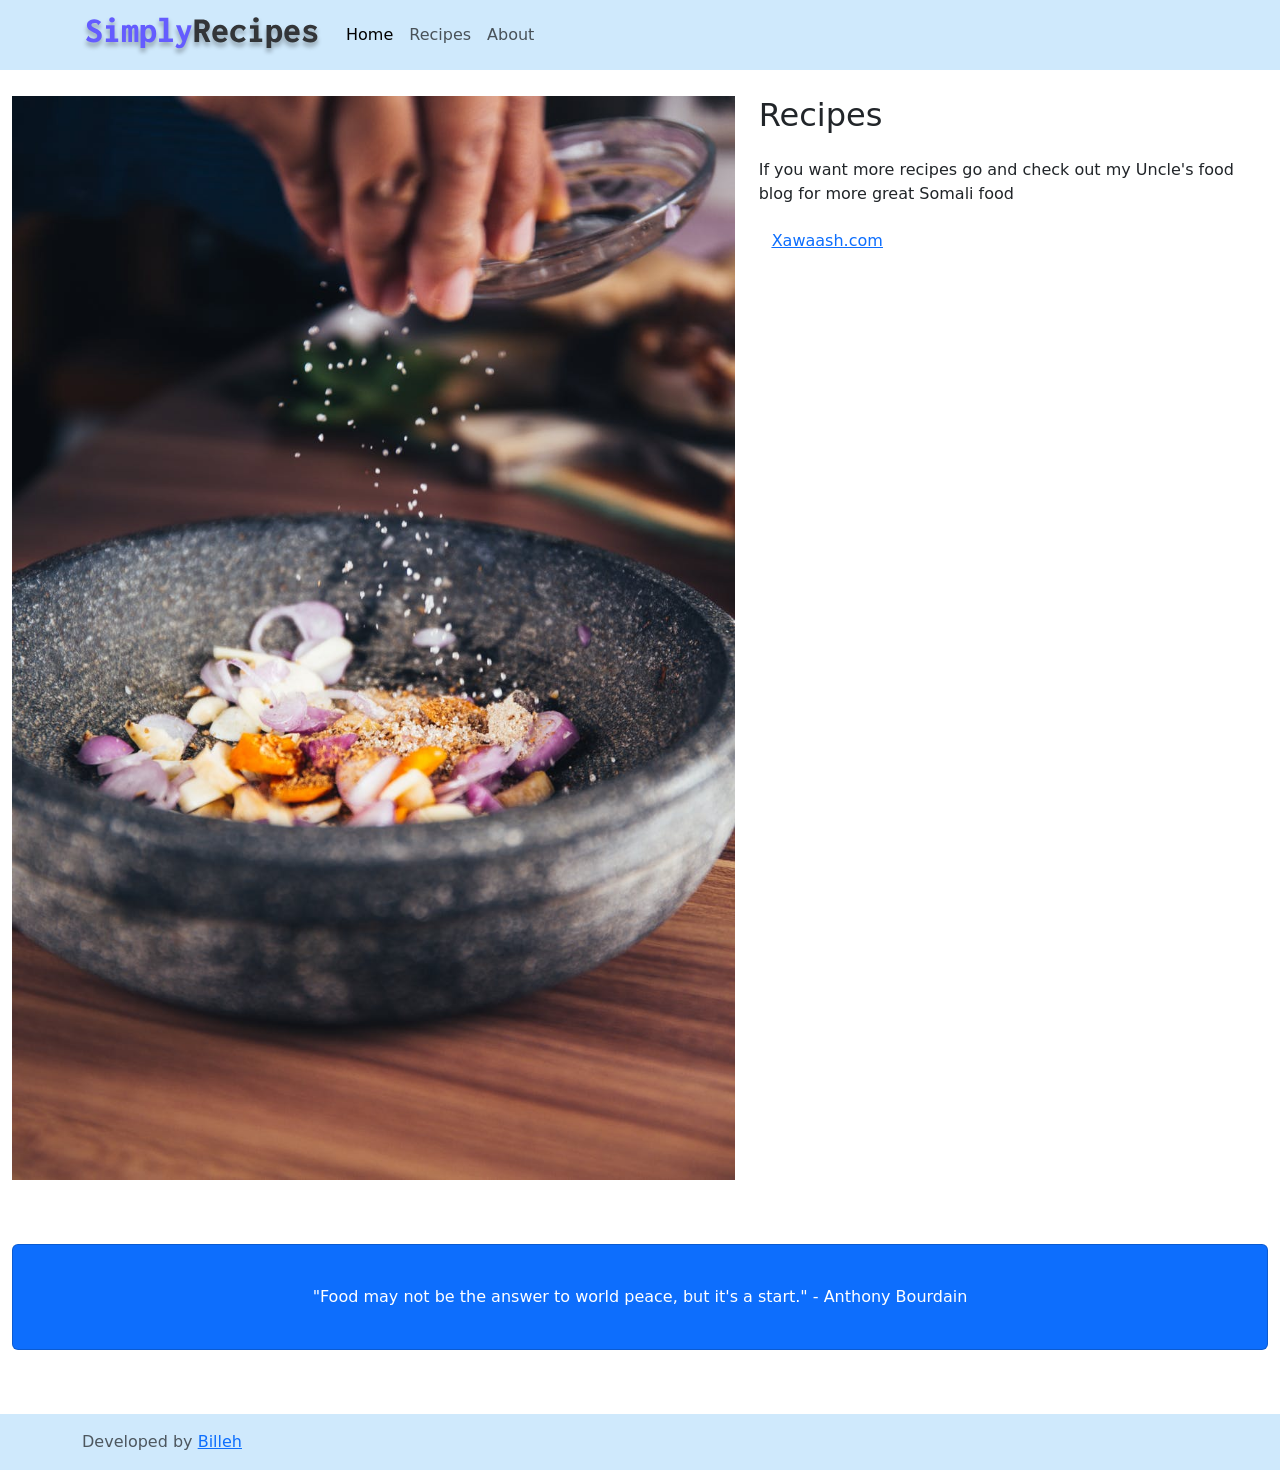
==== about.html @ ebd3b2db "Add files via upload" ====
<!DOCTYPE html>
<html lang="en">
<head>
    <meta charset="UTF-8">
    <meta http-equiv="X-UA-Compatible" content="IE=edge">
    <meta name="viewport" content="width=device-width, initial-scale=1.0">
    <title>About</title>
    <link rel="icon" type="image/png" href="./images/favicon.ico">
    <link href="https://cdn.jsdelivr.net/npm/bootstrap@5.2.0/dist/css/bootstrap.min.css" rel="stylesheet" integrity="sha384-gH2yIJqKdNHPEq0n4Mqa/HGKIhSkIHeL5AyhkYV8i59U5AR6csBvApHHNl/vI1Bx" crossorigin="anonymous">
    <link rel="stylesheet" href="./css/style.css">
</head>
<body>
    <header>
        <nav class="navbar navbar-expand-lg fixed-top">
            <div class="container">
              <a class="navbar-brand" href="./index.html">
                <img src="./images/logo.svg" alt="logo">
              </a>
              <button class="navbar-toggler" type="button" data-bs-toggle="collapse" data-bs-target="#navbarTogglerDemo02" aria-controls="navbarTogglerDemo02" aria-expanded="false" aria-label="Toggle navigation">
                <span class="navbar-toggler-icon"></span>
              </button>
              <div class="collapse navbar-collapse" id="navbarTogglerDemo02">
                <ul class="navbar-nav me-auto mb-2 mb-lg-0">
                  <li class="nav-item">
                    <a class="nav-link active" aria-current="page" href="./index.html">Home</a>
                  </li>
                  <li class="nav-item">
                    <a class="nav-link" href="#">Recipes</a>
                  </li>
                  <li class="nav-item">
                    <a class="nav-link" href="#">About</a>
                  </li>
                </ul>
              </div>
            </div>
          </nav>  
    </header>
    <main class="my-5">
        <div class="container-fluid">
            <div class="row">
                <div class="col-md-7 mt-5">
                    <img class="img-fluid" src="./images/about.jpeg" alt="">
                </div>
                <div class="col-md-5">
                    <h2 class="mt-5">Recipes</h2>
                    <p class="mt-4">
                        If you want more recipes go and check out my Uncle's food blog for more great Somali food 
                    </p>
                    <button type="button" class="btn btn-link"> <a href="http://xawaash.com/" target="_blank">Xawaash.com</a></button>
                </div>
            </div>
            <div class="row mt-5">
                <div class="col">
                    <div class="bg-primary text-white my-3 py-4 card text-center">
                        <div class="card-body">
                          "Food may not be the answer to world peace, but it's a start." - Anthony Bourdain
                        </div>
                    </div>
                </div>
            </div>
        </div>
    </main>
    <footer class="footer mt-auto py-3">
      <div class="container">
        <span class="text-muted">Developed by <a href="https://github.com/scegob" target="_blank">Billeh</a></span>
      </div>
    </footer>
    <script src="https://cdn.jsdelivr.net/npm/bootstrap@5.2.0/dist/js/bootstrap.bundle.min.js" integrity="sha384-A3rJD856KowSb7dwlZdYEkO39Gagi7vIsF0jrRAoQmDKKtQBHUuLZ9AsSv4jD4Xa" crossorigin="anonymous"></script>
</body>
</html>
---- css/style.css ----
nav.navbar {
    background-color: #cfe9fc;
}

footer {
    background-color: #cfe9fc;
}

.centered {
    position: absolute;
    top: 50%;
    left: 50%;
    transform: translate(-50%, -50%);
  }
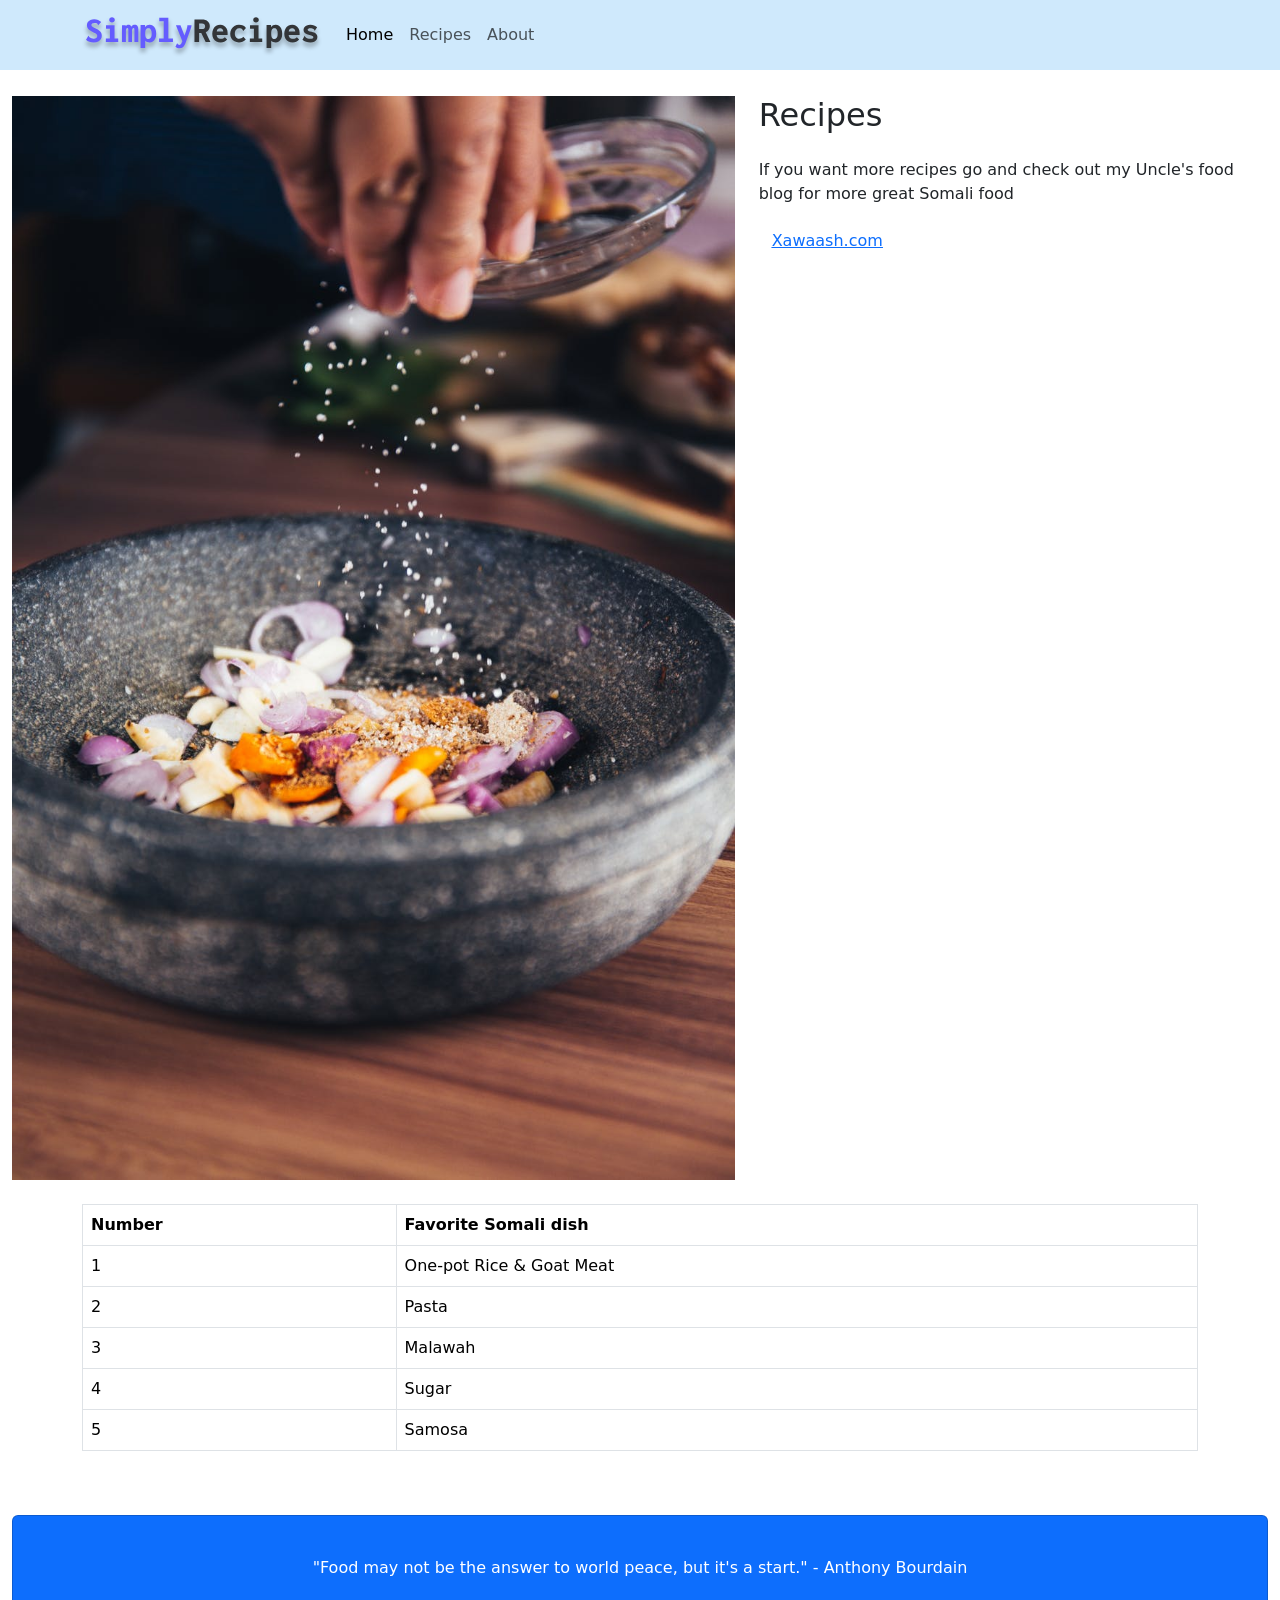
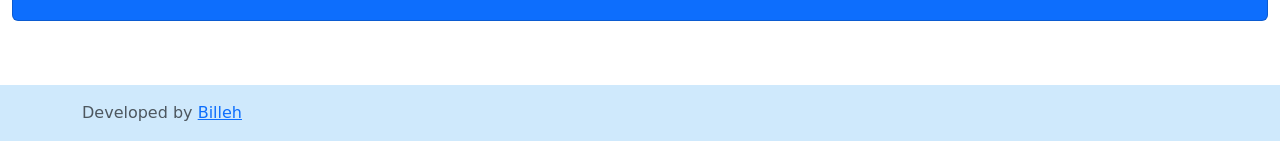
==== commit 5c0166b2: "Add files via upload" ====
--- a/about.html
+++ b/about.html
@@ -49,6 +49,35 @@
                     <button type="button" class="btn btn-link"> <a href="http://xawaash.com/" target="_blank">Xawaash.com</a></button>
                 </div>
             </div>
+            <div id="table-text" class="container mt-4">
+              <!--the table has a class that has multiple properties to style it, those being hover, reflow, the color of the table and the borders-->
+              <table class="table table-hover table-reflow table-bordered bg-info">
+                  <tr>
+                  <th>Number</th>
+                  <th>Favorite Somali dish</th>
+              </tr>
+              <tr>
+                  <td>1</td>
+                  <td>One-pot Rice & Goat Meat</td>
+              </tr>
+              <tr>
+                  <td>2</td>
+                  <td>Pasta</td>
+              </tr>
+              <tr>
+                  <td>3</td>
+                  <td>Malawah</td>
+              </tr>
+              <tr>
+                  <td>4</td>
+                  <td>Sugar</td>
+              </tr>
+              <tr>
+                  <td>5</td>
+                  <td>Samosa</td>
+              </tr>
+              </table>
+          </div>
             <div class="row mt-5">
                 <div class="col">
                     <div class="bg-primary text-white my-3 py-4 card text-center">
